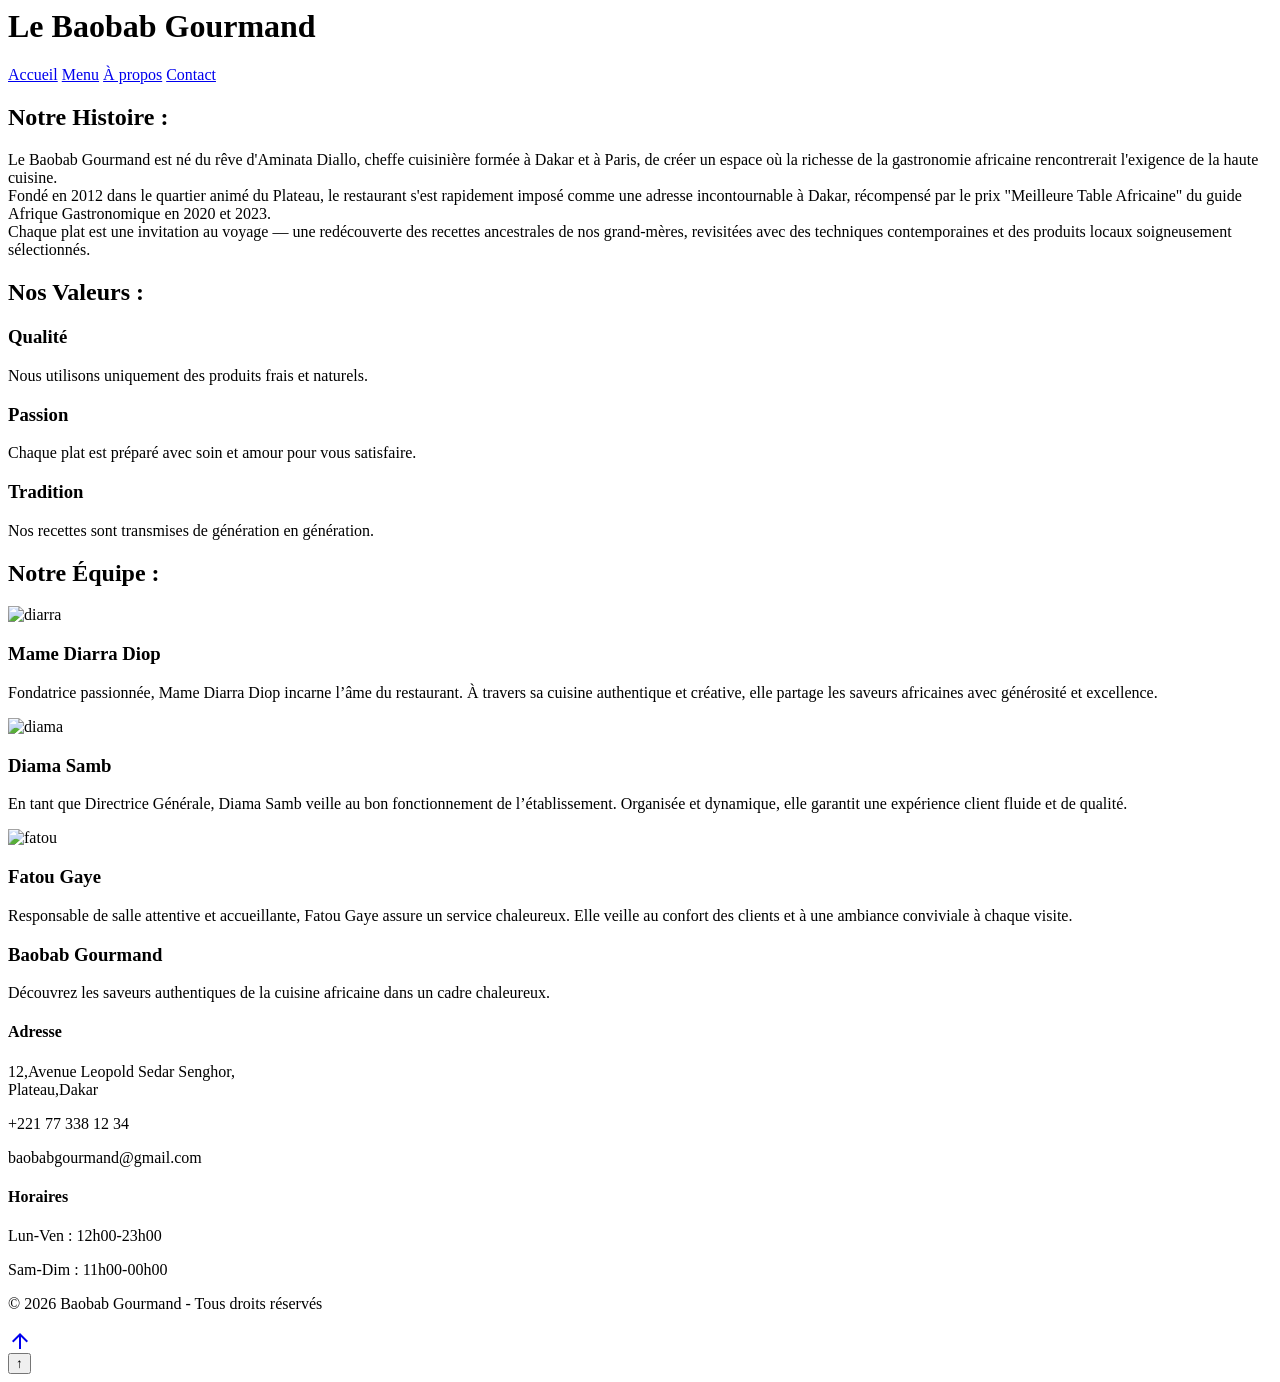
==== about.html @ 1873aad6 "Create about.html" ====
<link rel="stylesheet" href="style.css"><!DOCTYPE html>
<html lang="fr">
<head>
    <meta charset="UTF-8">
    <title>Le Baobab Gourmand</title>
    <link rel="stylesheet" href="https://fonts.googleapis.com/css2?family=Material+Symbols+Outlined:opsz,wght,FILL,GRAD@20..48,100..700,0..1,-50..200&icon_names=arrow_upward" />
</head>

<body>

<header>
    <h1>Le Baobab Gourmand</h1>
    <nav>
        <a class="specs" href="index.html">Accueil</a>
        <a class="specs" href="menu.html">Menu</a>
        <a class="specs active" href="about.html">À propos</a>
        <a class="specs" href="contact.html">Contact</a>

    </nav>
    
</header>


 
  <!-- NOTRE HISTOIRE -->
  <div class="section">
    <h2>Notre Histoire :</h2>
    <div class="trait-design"></div>
    <p>
      Le Baobab Gourmand est né du rêve d'Aminata Diallo, cheffe cuisinière formée à Dakar et à Paris, de créer un espace où la richesse de la gastronomie africaine rencontrerait l'exigence de la haute cuisine. <br>

Fondé en 2012 dans le quartier animé du Plateau, le restaurant s'est rapidement imposé comme une adresse incontournable à Dakar, récompensé par le prix "Meilleure Table Africaine" du guide Afrique Gastronomique en 2020 et 2023. <br>

Chaque plat est une invitation au voyage — une redécouverte des recettes ancestrales de nos grand-mères, revisitées avec des techniques contemporaines et des produits locaux soigneusement sélectionnés.
      </p>
  </div>
<!-- NOS VALEURS -->
  <div class="section gris">
    <h2>Nos Valeurs :</h2>
    <div class="trait-design"></div>
    <div class="cartes">
      <div class="carte">
        <h3>Qualité</h3>
        <p>Nous utilisons uniquement des produits frais et naturels.</p>
      </div>
      <div class="carte">
        <h3> Passion</h3>
        <p>Chaque plat est préparé avec soin et amour pour vous satisfaire.</p>
      </div>
      <div class="carte">
        <h3> Tradition</h3>
        <p>Nos recettes sont transmises de génération en génération.</p>
      </div>
    </div>
  </div>

  <!-- NOTRE ÉQUIPE -->
  <div class="section">
    <h2>Notre Équipe :</h2>
    <div class="trait-design"></div>
    <div class="cartes">
      <div class="carte">
        <img src="image/mm diarra.jpeg" alt="diarra" class="photo">
        <h3>Mame Diarra Diop</h3>
        <p>Fondatrice passionnée, Mame Diarra Diop incarne l’âme du restaurant. À travers sa cuisine authentique et créative, elle partage les saveurs africaines avec générosité et excellence.</p>
      </div>
      <div class="carte">
        <img src="image/diama.jpeg" alt="diama" class="photo">
        <h3>Diama Samb</h3>
        <p>En tant que Directrice Générale, Diama Samb veille au bon fonctionnement de l’établissement. Organisée et dynamique, elle garantit une expérience client fluide et de qualité.</p>
      </div>
      <div class="carte">
        <img src="image/fatou.jpeg" alt="fatou" class="photo">
        <h3>Fatou Gaye</h3>
        <p>Responsable de salle attentive et accueillante, Fatou Gaye assure un service chaleureux. Elle veille au confort des clients et à une ambiance conviviale à chaque visite.</p>
      </div>
    </div>
  </div>

  <footer>
    <footer class="footer">
  <div class="footer-container">

    <div class="footer-section">
      <h3> Baobab Gourmand</h3>
      <p>Découvrez les saveurs authentiques de la cuisine africaine dans un cadre chaleureux.</p>
    </div>

    <div class="footer-section">
      <h4>Adresse</h4>
      <p>12,Avenue Leopold Sedar Senghor,<br>Plateau,Dakar</p>
      <p>+221 77 338 12 34</p>
      <p>baobabgourmand@gmail.com</p>
    </div>

    <div class="footer-section">
      <h4>Horaires</h4>
      <p>Lun-Ven : 12h00-23h00</p>
        <p>Sam-Dim : 11h00-00h00</p>

    </div>

  </div>

  <div class="footer-bottom">
    <p>© 2026 Baobab Gourmand - Tous droits réservés</p>
  </div>
   <a href="Banniere.html"><span class="material-symbols-outlined">
arrow_upward
</span></a>
</footer>
</footer>
<button class="btn-scroll-top" id="btnRetour" onclick="window.scrollTo({top:0, behavior:'smooth'})">
  ↑
</button>
<script src="script.js"></script>
</body>
</html>
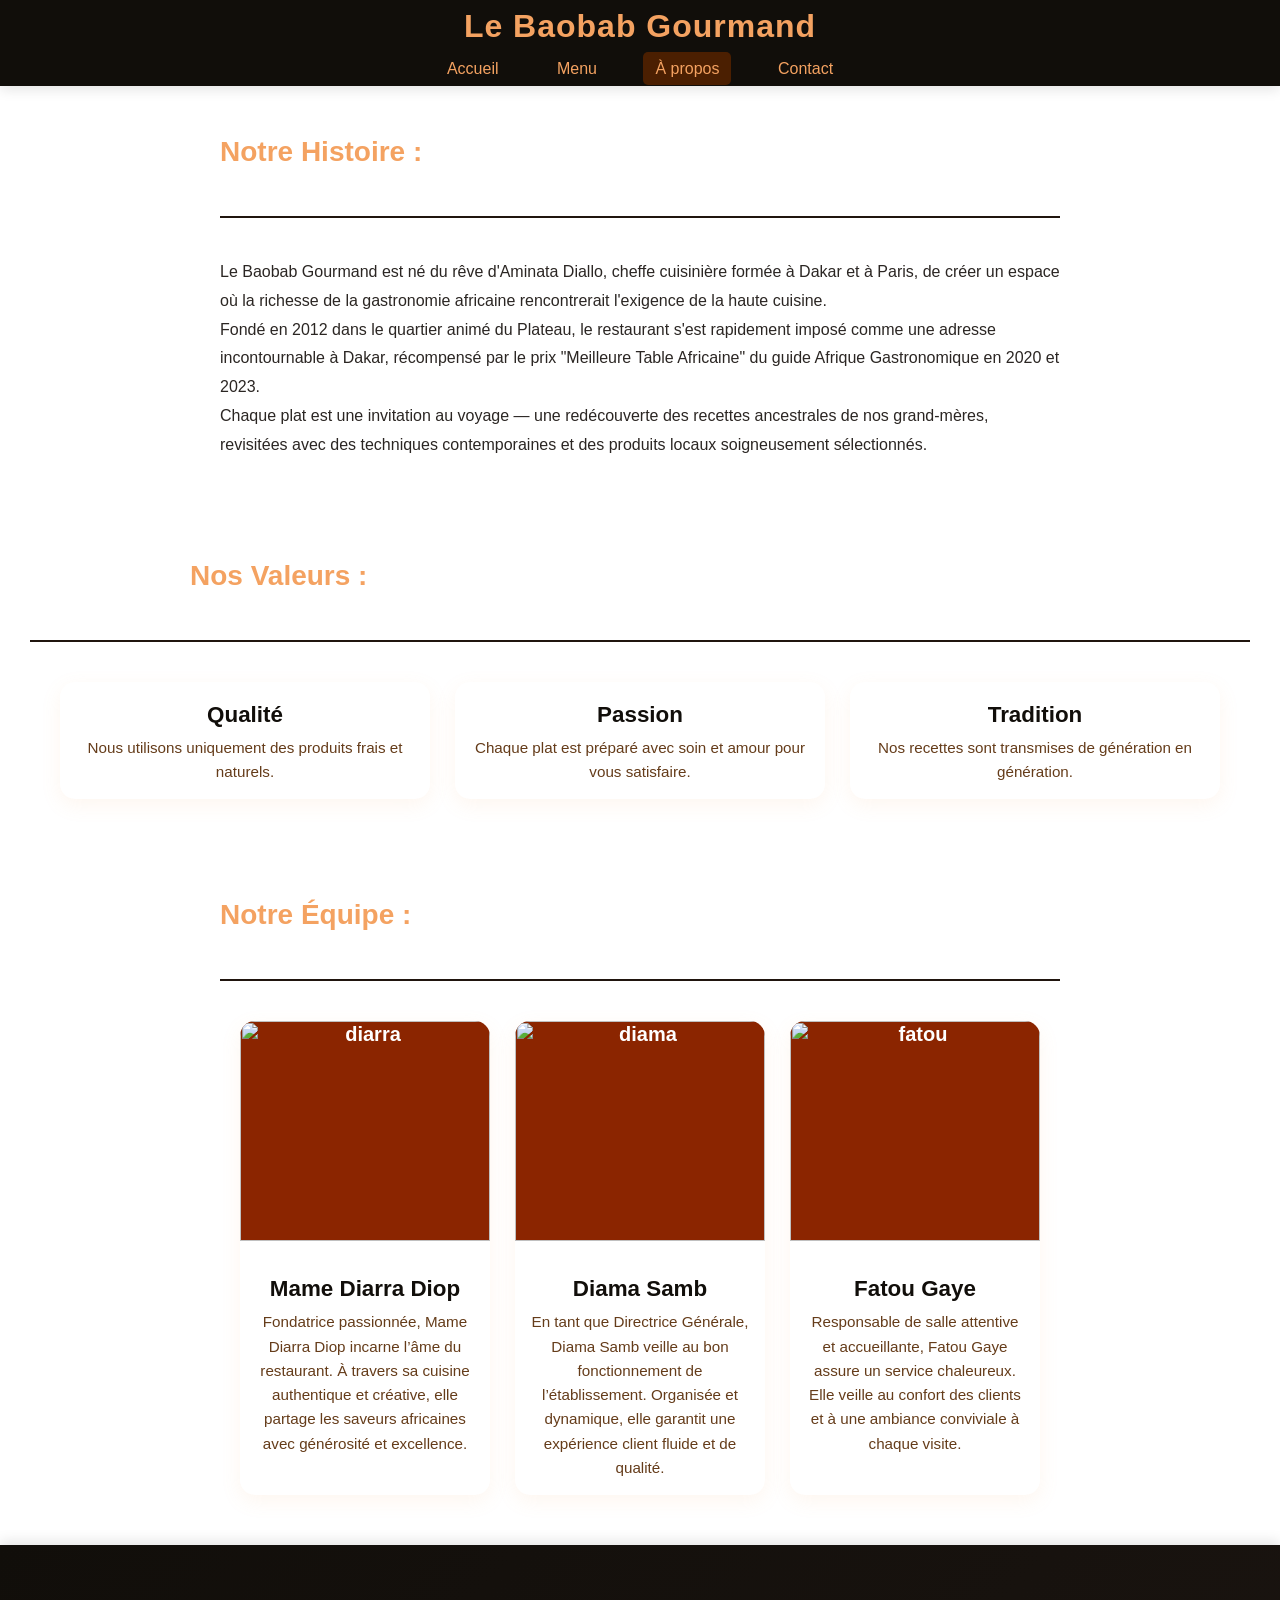
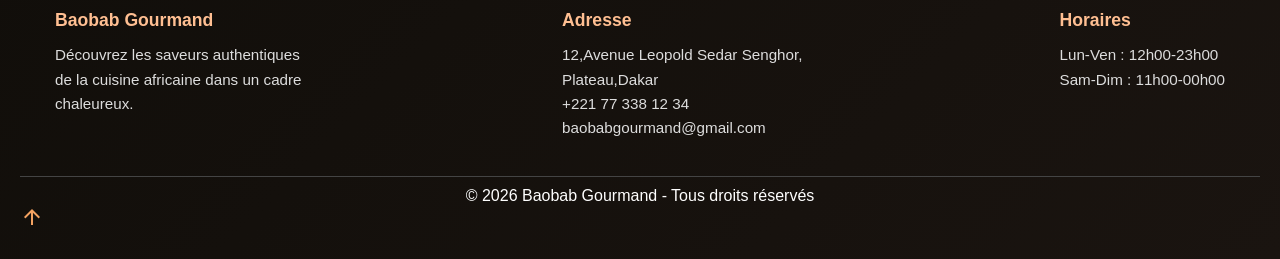
==== commit c3d35b05: "Add files via upload" ====
--- a/about.html
+++ b/about.html
@@ -1,118 +1,118 @@
-<link rel="stylesheet" href="style.css"><!DOCTYPE html>
-<html lang="fr">
-<head>
-    <meta charset="UTF-8">
-    <title>Le Baobab Gourmand</title>
-    <link rel="stylesheet" href="https://fonts.googleapis.com/css2?family=Material+Symbols+Outlined:opsz,wght,FILL,GRAD@20..48,100..700,0..1,-50..200&icon_names=arrow_upward" />
-</head>
-
-<body>
-
-<header>
-    <h1>Le Baobab Gourmand</h1>
-    <nav>
-        <a class="specs" href="index.html">Accueil</a>
-        <a class="specs" href="menu.html">Menu</a>
-        <a class="specs active" href="about.html">À propos</a>
-        <a class="specs" href="contact.html">Contact</a>
-
-    </nav>
-    
-</header>
-
-
- 
-  <!-- NOTRE HISTOIRE -->
-  <div class="section">
-    <h2>Notre Histoire :</h2>
-    <div class="trait-design"></div>
-    <p>
-      Le Baobab Gourmand est né du rêve d'Aminata Diallo, cheffe cuisinière formée à Dakar et à Paris, de créer un espace où la richesse de la gastronomie africaine rencontrerait l'exigence de la haute cuisine. <br>
-
-Fondé en 2012 dans le quartier animé du Plateau, le restaurant s'est rapidement imposé comme une adresse incontournable à Dakar, récompensé par le prix "Meilleure Table Africaine" du guide Afrique Gastronomique en 2020 et 2023. <br>
-
-Chaque plat est une invitation au voyage — une redécouverte des recettes ancestrales de nos grand-mères, revisitées avec des techniques contemporaines et des produits locaux soigneusement sélectionnés.
-      </p>
-  </div>
-<!-- NOS VALEURS -->
-  <div class="section gris">
-    <h2>Nos Valeurs :</h2>
-    <div class="trait-design"></div>
-    <div class="cartes">
-      <div class="carte">
-        <h3>Qualité</h3>
-        <p>Nous utilisons uniquement des produits frais et naturels.</p>
-      </div>
-      <div class="carte">
-        <h3> Passion</h3>
-        <p>Chaque plat est préparé avec soin et amour pour vous satisfaire.</p>
-      </div>
-      <div class="carte">
-        <h3> Tradition</h3>
-        <p>Nos recettes sont transmises de génération en génération.</p>
-      </div>
-    </div>
-  </div>
-
-  <!-- NOTRE ÉQUIPE -->
-  <div class="section">
-    <h2>Notre Équipe :</h2>
-    <div class="trait-design"></div>
-    <div class="cartes">
-      <div class="carte">
-        <img src="image/mm diarra.jpeg" alt="diarra" class="photo">
-        <h3>Mame Diarra Diop</h3>
-        <p>Fondatrice passionnée, Mame Diarra Diop incarne l’âme du restaurant. À travers sa cuisine authentique et créative, elle partage les saveurs africaines avec générosité et excellence.</p>
-      </div>
-      <div class="carte">
-        <img src="image/diama.jpeg" alt="diama" class="photo">
-        <h3>Diama Samb</h3>
-        <p>En tant que Directrice Générale, Diama Samb veille au bon fonctionnement de l’établissement. Organisée et dynamique, elle garantit une expérience client fluide et de qualité.</p>
-      </div>
-      <div class="carte">
-        <img src="image/fatou.jpeg" alt="fatou" class="photo">
-        <h3>Fatou Gaye</h3>
-        <p>Responsable de salle attentive et accueillante, Fatou Gaye assure un service chaleureux. Elle veille au confort des clients et à une ambiance conviviale à chaque visite.</p>
-      </div>
-    </div>
-  </div>
-
-  <footer>
-    <footer class="footer">
-  <div class="footer-container">
-
-    <div class="footer-section">
-      <h3> Baobab Gourmand</h3>
-      <p>Découvrez les saveurs authentiques de la cuisine africaine dans un cadre chaleureux.</p>
-    </div>
-
-    <div class="footer-section">
-      <h4>Adresse</h4>
-      <p>12,Avenue Leopold Sedar Senghor,<br>Plateau,Dakar</p>
-      <p>+221 77 338 12 34</p>
-      <p>baobabgourmand@gmail.com</p>
-    </div>
-
-    <div class="footer-section">
-      <h4>Horaires</h4>
-      <p>Lun-Ven : 12h00-23h00</p>
-        <p>Sam-Dim : 11h00-00h00</p>
-
-    </div>
-
-  </div>
-
-  <div class="footer-bottom">
-    <p>© 2026 Baobab Gourmand - Tous droits réservés</p>
-  </div>
-   <a href="Banniere.html"><span class="material-symbols-outlined">
-arrow_upward
-</span></a>
-</footer>
-</footer>
-<button class="btn-scroll-top" id="btnRetour" onclick="window.scrollTo({top:0, behavior:'smooth'})">
-  ↑
-</button>
-<script src="script.js"></script>
-</body>
-</html>
+<link rel="stylesheet" href="style.css"><!DOCTYPE html>
+<html lang="fr">
+<head>
+    <meta charset="UTF-8">
+    <title>Le Baobab Gourmand</title>
+    <link rel="stylesheet" href="https://fonts.googleapis.com/css2?family=Material+Symbols+Outlined:opsz,wght,FILL,GRAD@20..48,100..700,0..1,-50..200&icon_names=arrow_upward" />
+</head>
+
+<body>
+
+<header>
+    <h1>Le Baobab Gourmand</h1>
+    <nav>
+        <a class="specs" href="index.html">Accueil</a>
+        <a class="specs" href="menu.html">Menu</a>
+        <a class="specs active" href="about.html">À propos</a>
+        <a class="specs" href="contact.html">Contact</a>
+
+    </nav>
+    
+</header>
+
+
+ 
+  <!-- NOTRE HISTOIRE -->
+  <div class="section">
+    <h2>Notre Histoire :</h2>
+    <div class="trait-design"></div>
+    <p>
+      Le Baobab Gourmand est né du rêve d'Aminata Diallo, cheffe cuisinière formée à Dakar et à Paris, de créer un espace où la richesse de la gastronomie africaine rencontrerait l'exigence de la haute cuisine. <br>
+
+Fondé en 2012 dans le quartier animé du Plateau, le restaurant s'est rapidement imposé comme une adresse incontournable à Dakar, récompensé par le prix "Meilleure Table Africaine" du guide Afrique Gastronomique en 2020 et 2023. <br>
+
+Chaque plat est une invitation au voyage — une redécouverte des recettes ancestrales de nos grand-mères, revisitées avec des techniques contemporaines et des produits locaux soigneusement sélectionnés.
+      </p>
+  </div>
+<!-- NOS VALEURS -->
+  <div class="section gris">
+    <h2>Nos Valeurs :</h2>
+    <div class="trait-design"></div>
+    <div class="cartes">
+      <div class="carte">
+        <h3>Qualité</h3>
+        <p>Nous utilisons uniquement des produits frais et naturels.</p>
+      </div>
+      <div class="carte">
+        <h3> Passion</h3>
+        <p>Chaque plat est préparé avec soin et amour pour vous satisfaire.</p>
+      </div>
+      <div class="carte">
+        <h3> Tradition</h3>
+        <p>Nos recettes sont transmises de génération en génération.</p>
+      </div>
+    </div>
+  </div>
+
+  <!-- NOTRE ÉQUIPE -->
+  <div class="section">
+    <h2>Notre Équipe :</h2>
+    <div class="trait-design"></div>
+    <div class="cartes">
+      <div class="carte">
+        <img src="image/mm diarra.jpeg" alt="diarra" class="photo">
+        <h3>Mame Diarra Diop</h3>
+        <p>Fondatrice passionnée, Mame Diarra Diop incarne l’âme du restaurant. À travers sa cuisine authentique et créative, elle partage les saveurs africaines avec générosité et excellence.</p>
+      </div>
+      <div class="carte">
+        <img src="image/diama.jpeg" alt="diama" class="photo">
+        <h3>Diama Samb</h3>
+        <p>En tant que Directrice Générale, Diama Samb veille au bon fonctionnement de l’établissement. Organisée et dynamique, elle garantit une expérience client fluide et de qualité.</p>
+      </div>
+      <div class="carte">
+        <img src="image/fatou.jpeg" alt="fatou" class="photo">
+        <h3>Fatou Gaye</h3>
+        <p>Responsable de salle attentive et accueillante, Fatou Gaye assure un service chaleureux. Elle veille au confort des clients et à une ambiance conviviale à chaque visite.</p>
+      </div>
+    </div>
+  </div>
+
+  <footer>
+    <footer class="footer">
+  <div class="footer-container">
+
+    <div class="footer-section">
+      <h3> Baobab Gourmand</h3>
+      <p>Découvrez les saveurs authentiques de la cuisine africaine dans un cadre chaleureux.</p>
+    </div>
+
+    <div class="footer-section">
+      <h4>Adresse</h4>
+      <p>12,Avenue Leopold Sedar Senghor,<br>Plateau,Dakar</p>
+      <p>+221 77 338 12 34</p>
+      <p>baobabgourmand@gmail.com</p>
+    </div>
+
+    <div class="footer-section">
+      <h4>Horaires</h4>
+      <p>Lun-Ven : 12h00-23h00</p>
+        <p>Sam-Dim : 11h00-00h00</p>
+
+    </div>
+
+  </div>
+
+  <div class="footer-bottom">
+    <p>© 2026 Baobab Gourmand - Tous droits réservés</p>
+  </div>
+   <a href="Banniere.html"><span class="material-symbols-outlined">
+arrow_upward
+</span></a>
+</footer>
+</footer>
+<button class="btn-scroll-top" id="btnRetour" onclick="window.scrollTo({top:0, behavior:'smooth'})">
+  ↑
+</button>
+<script src="script.js"></script>
+</body>
+</html>
--- a/style.css
+++ b/style.css
@@ -0,0 +1,1480 @@
+
+body {
+    font-family: 'Segoe UI', sans-serif;
+    margin: 0;
+    padding: 0;
+    color: #110e0a;
+    background-color:#ffffff
+}
+
+header {
+    background-color: #110e0a;
+    color: #f4a261;
+    padding: 8px 20px;
+    text-align: center;
+    box-shadow: 0 4px 12px rgba(0, 0, 0, 0.1);
+    position: sticky;
+    top: 0;
+    z-index: 1000;
+}
+
+header h1 {
+    margin: 0;
+    font-size: 2rem;
+    letter-spacing: 1px;
+}
+
+nav {
+    margin-top: 15px;
+}
+
+nav a {
+    color: #f4a261;
+    margin: 0 15px;
+    text-decoration: none;
+    font-weight: 500;
+    transition: all 0.3s ease;
+}
+
+@media (max-width: 768px) {
+    .plats {
+        flex-direction: column;
+    }
+}
+
+.about img {
+    width: 60%;
+    margin: 20px 0;
+    border-radius: 10px;
+}
+
+.team {
+    display: flex;
+    justify-content: center;
+    gap: 20px;
+}
+
+.team img {
+    width: 150px;
+    border-radius: 10px;
+}
+
+
+
+form {
+    display: flex;
+    flex-direction: column;
+    width: 300px;
+    margin: auto;
+}
+
+input, textarea {
+    margin: 10px 0;
+    padding: 10px;
+}
+
+.formulaire label::after{
+    content:" *";
+    color: rgb(255, 255, 255);
+}
+
+
+.menu {
+
+    display: flex;
+
+    overflow-x: auto;
+  overflow-y: hidden;
+scroll-behavior: smooth;
+    gap: 15px;
+
+}
+
+.plat {
+flex-shrink: 0;
+    min-width: 200px;
+
+    background: white;
+
+    border-radius: 15px;
+
+    padding:0;
+
+    box-shadow: 0 4px 10px rgba(0,0,0,0.1);
+
+    transition: 0.3s;
+
+}
+
+.plat:hover {
+
+    transform: scale(1.05);
+
+}
+
+.plat img {
+
+    width: 90%;
+
+    height: 120px;
+
+    object-fit: cover;
+
+    border-radius: 10px;
+
+}
+
+span {
+
+    display: block;
+
+    color:#110e0a;
+
+    font-weight: bold;
+
+}
+.digg{
+    text-align: center;
+}
+button {
+    background: #110e0a;
+    color: #fff;
+    border: none;
+    padding: 10px;
+    border-radius: 5px;
+    cursor: pointer;
+    transition: 0.2s;
+}
+
+button:hover {
+    background: #f4a261;
+    transform: scale(1.05);
+}
+
+button:active {
+    transform: scale(0.95);
+    background: #f4a261;
+
+}
+#entrees h2{
+text-align: center;
+}
+#plats h2{
+    text-align: center;
+}
+#desserts h2{
+    text-align: center;
+}
+#boissons h2{
+    text-align: center;
+}
+.vadette{
+    text-align: center;
+}
+.description{
+    flex: 1;
+}
+
+.section {
+  background-color:#fff;
+  padding: 50px 30px;
+  max-width: 900px;
+  margin: 0 auto;
+  
+}
+.section h2 {
+  font-size: 28px;
+  color: #f4a261;
+  margin-bottom: 20px;
+  border-bottom: 2px #f4a261;
+  padding-bottom: 8px;
+}
+.section p { font-size: 16px; line-height: 1.8; color:#2b2623;
+ }
+
+
+.gris { background-color:#fff; max-width: 100%; padding: 50px 30px; }
+.gris h2 { max-width: 900px; margin: 0 auto 20px auto; }
+
+/* ---- PLATS VEDETTES ---- */
+.plats-vedettes {
+  padding: 0 40px 60px;
+  background: linear-gradient(135deg, #ffffff 0%, #e7e3dc 100%);
+}
+
+.signature-section {
+  padding: 60px 20px 40px;
+  background: #fff;
+}
+
+.signature-container {
+  max-width: 1200px;
+  margin: 0 auto;
+}
+
+.signature-header {
+  text-align: center;
+  margin-bottom: 40px;
+}
+
+.signature-header h2 {
+  font-size: 2.8rem;
+  color: #110e0a;
+  font-weight: 900;
+  margin-bottom: 16px;
+}
+
+.signature-divider {
+  width: 120px;
+  height: 4px;
+  margin: 0 auto;
+  background: linear-gradient(135deg, #f4a261, #ffbf92);
+  border-radius: 2px;
+}
+
+.signature-slider-wrapper {
+  overflow: hidden;
+  border-radius: 28px;
+}
+
+.signature-slider {
+  display: flex;
+  gap: 25px;
+  transition: transform 0.7s ease;
+}
+
+.signature-slide {
+  min-width: 100%;
+  position: relative;
+  overflow: hidden;
+  border-radius: 24px;
+  box-shadow: 0 20px 50px rgba(17, 14, 10, 0.12);
+}
+
+.signature-slide img {
+  width: 100%;
+  display: block;
+  aspect-ratio: 16 / 8;
+  object-fit: cover;
+}
+
+.signature-info {
+  position: absolute;
+  bottom: 10px;
+  left: 10px;
+  right: 10px;
+  padding: 12px 16px;
+  background: rgba(17, 14, 10, 0.35);
+  color: #fff;
+  border-radius: 12px;
+  backdrop-filter: blur(4px);
+  display: block;
+  min-height: auto;
+}
+
+.signature-label {
+  display: block;
+  margin: 0 0 6px;
+  font-size: 1rem;
+  color: #ffbf92;
+  letter-spacing: 0.8px;
+  text-transform: uppercase;
+  font-weight: 700;
+}
+
+.signature-info p {
+  display: block;
+  font-size: 0.95rem;
+  line-height: 1.45;
+  margin: 0;
+  color: #f7efe4;
+  max-width: 100%;
+}
+
+.signature-info .prix {
+  display: none;
+}
+
+@media (max-width: 900px) {
+  .signature-slide {
+    min-width: 100%;
+  }
+}
+
+.plats-vedettes h2 {
+  text-align: center;
+  font-size: 2.5rem;
+  color: #110e0a;
+  font-weight: 800;
+  margin-bottom: 60px;
+  letter-spacing: -1px;
+}
+
+.cartes {
+  display: grid;
+  grid-template-columns: repeat(3, 1fr);
+  gap: 25px;
+  max-width: 1200px;
+  margin: 0 auto;
+  padding: 0 20px;
+}
+
+.carte {
+  background: white;
+  border: none;
+  border-radius: 15px;
+  padding: 0;
+  overflow: hidden;
+  text-align: center;
+  box-shadow: 0 6px 20px rgba(244, 162, 97, 0.1);
+  transition: all 0.3s ease;
+  display: flex;
+  flex-direction: column;
+}
+
+.carte:hover {
+  transform: translateY(-8px);
+  box-shadow: 0 15px 40px rgba(244, 162, 97, 0.2);
+}
+
+.carte img {
+  width: 100%;
+  height: 220px;
+  object-fit: cover;
+  border-radius: 12px 12px 0 0;
+  transition: transform 0.3s ease;
+}
+
+.carte:hover img {
+  transform: scale(1.05);
+}
+
+.carte h3 {
+  font-size: 1.4rem;
+  color: #110e0a;
+  margin: 20px 0 8px 0;
+  font-weight: 700;
+  padding: 0 15px;
+}
+
+.carte p {
+  font-size: 0.95rem;
+  color: #653c1a;
+  line-height: 1.6;
+  margin-bottom: 15px;
+  padding: 0 15px;
+  flex-grow: 1;
+}
+
+.carte .prix {
+  display: block;
+  background: linear-gradient(135deg, #f4a261, #ffbf92);
+  color: white;
+  font-size: 1.3rem;
+  font-weight: 700;
+  padding: 15px;
+  margin: 0;
+  border-radius: 0 0 12px 12px;
+}
+
+.photo {
+  width: 70px;
+  height: 70px;
+  background-color: #8B2500;
+  color: white;
+  border-radius: 50%;
+  display: flex;
+  align-items: center;
+  justify-content: center;
+  font-size: 20px;
+  font-weight: bold;
+  margin: 0 auto 15px auto;
+}
+
+@media (max-width: 600px) {
+  .haut h1 { font-size: 28px; }
+  .cartes  { grid-template-columns: 1fr; }
+  
+  .carte img {
+    height: 180px;
+  }
+  
+  .carte h3 {
+    font-size: 1.2rem;
+  }
+}
+.footer {
+  background: linear-gradient(135deg, #110e0a 0%, #1a1410 100%);
+  color: #fff;
+  padding: 50px 20px 30px 20px;
+  box-shadow: 0 -4px 12px rgba(0, 0, 0, 0.1);
+}
+
+.footer-container {
+  display: flex;
+  justify-content: space-between;
+  flex-wrap: wrap;
+  max-width: 1200px;
+  margin: 0 auto;
+}
+
+.footer-section {
+  margin: 15px;
+  max-width: 250px;
+}
+
+.footer-section h3,
+.footer-section h4 {
+  color: #ffbf92;
+  font-size: 1.1rem;
+  margin-bottom: 12px;
+}
+
+.footer-section p {
+  color: #ddd;
+  font-size: 0.95rem;
+  line-height: 1.6;
+}
+
+.footer-bottom {
+  text-align: center;
+  margin-top: 20px;
+  border-top: 1px solid #444;
+  padding-top: 10px;
+}
+.form-card {
+  width: 100%;
+  max-width: 400px;
+  border-radius: 12px;
+
+}
+
+.form-icon {
+  width: 40px;
+  height: 40px;
+  background-color: #E1F5EE;
+  border-radius: 50%;
+  display: flex;
+  align-items: center;
+  justify-content: center;
+  font-size: 20px;
+}
+
+.form-title {
+  font-size: 16px;
+  font-weight: 500;
+  color: #111;
+}
+
+.form-control:focus {
+  border-color: #110e0a;
+  box-shadow: 0 0 0 0.2rem rgba(29, 158, 117, 0.2);
+}
+/* Réduire la carte Google Maps */
+.loca {
+  width: 400px;   /* largeur */
+  height: 250px;  /* hauteur */
+  border-radius: 30px;   /* enlève le cadre */
+  
+}
+td h5{
+  text-align: center;
+}
+.photo {
+  width: 100px;
+  height: 100px;
+  border-radius: 50%;   /* rend l'image ronde */
+  object-fit: cover;    /* la photo remplit le cercle sans se déformer */
+}
+.trait-design {
+  display: flex;
+  align-items: center;
+  margin: 40px 0;
+}
+
+.trait-design::before,
+.trait-design::after {
+  content: "";
+  flex: 1;
+  height: 2px;
+  background: #20150e;
+}
+
+.trait-design span {
+  margin: 0 15px;
+  color: #c5b7ad;
+}
+.submit{
+  background-color: #110e0a;
+}
+
+.specs{
+    color: #f4a261;
+    text-decoration: none;
+    padding: 8px 12px;
+}
+.specs:hover{
+    background-color: #ffbf92;
+    border-radius: 5px;
+}
+.specs.active{
+    background-color: #4b1f01;
+    border-radius: 5px;
+    color: #f4a261;
+}
+
+
+.bg-baobab {
+  background-color: #110e0a !important;
+  position: relative;
+  overflow: hidden;
+  padding: 80px 40px !important;
+}
+
+.bg-baobab .container {
+  max-width: 1200px;
+}
+
+.bg-baobab .row {
+  display: flex;
+  flex-wrap: nowrap;
+  gap: 0;
+  justify-content: space-between;
+  width: 100%;
+}
+
+.bg-baobab .col-6,
+.bg-baobab .col-md-3 {
+  flex: 1;
+  display: flex;
+  justify-content: center;
+  align-items: center;
+  padding: 0;
+}
+
+.bg-baobab::before {
+  content: '🌳';
+  position: absolute;
+  right: -40px;
+  top: 50%;
+  transform: translateY(-50%);
+  font-size: 18rem;
+  opacity: 0.04;
+}
+
+.chiffre-item { 
+  text-align: center; 
+  padding: 40px 30px;
+  flex: 1;
+  display: flex;
+  flex-direction: column;
+  justify-content: center;
+  align-items: center;
+}
+
+.chiffre-item .nombre {
+  font-family: var(--font-titre);
+  font-size: 4rem;
+  font-weight: 900;
+  color: #f4a261;
+  line-height: 1;
+  margin-bottom: 15px;
+}
+
+.chiffre-item .label {
+  color: #c5b7ad;
+  font-size: 1.1rem;
+  letter-spacing: 2px;
+  text-transform: uppercase;
+  margin-top: 8px;
+  opacity: 1;
+  font-weight: 600;
+}
+
+@media (max-width: 1024px) {
+  .bg-baobab {
+    padding: 60px 30px !important;
+  }
+  
+  .chiffre-item {
+    padding: 30px 20px;
+  }
+  
+  .chiffre-item .nombre {
+    font-size: 3.5rem;
+  }
+  
+  .chiffre-item .label {
+    font-size: 1rem;
+  }
+}
+
+@media (max-width: 768px) {
+  .bg-baobab {
+    padding: 50px 20px !important;
+  }
+  
+  .bg-baobab .row {
+    flex-wrap: wrap;
+    gap: 20px;
+  }
+  
+  .bg-baobab .col-6,
+  .bg-baobab .col-md-3 {
+    flex: 0 1 48%;
+  }
+  
+  .chiffre-item {
+    padding: 25px 15px;
+  }
+  
+  .chiffre-item .nombre {
+    font-size: 2.5rem;
+  }
+  
+  .chiffre-item .label {
+    font-size: 0.9rem;
+  }
+}
+
+@media (max-width: 480px) {
+  .bg-baobab .col-6,
+  .bg-baobab .col-md-3 {
+    flex: 0 1 100%;
+  }
+  
+  .chiffre-item .nombre {
+    font-size: 2rem;
+  }
+}
+
+/* ---- TEMOIGNAGES ---- */
+.temoignage-section {
+  background: linear-gradient(135deg, #faf8f5 0%, #ffffff 100%);
+  padding: 60px 40px;
+}
+
+.temoignage-section .text-center {
+  margin-bottom: 40px;
+}
+
+.section-sous-titre {
+  font-size: 0.9rem;
+  color: #f4a261;
+  text-transform: uppercase;
+  letter-spacing: 2px;
+  margin-bottom: 12px;
+  font-weight: 600;
+}
+
+.section-titre {
+  font-size: 2rem;
+  color: #110e0a;
+  font-weight: 800;
+  margin-bottom: 20px;
+  letter-spacing: -0.5px;
+}
+
+.separateur {
+  width: 60px;
+  height: 3px;
+  background: linear-gradient(90deg, transparent, #f4a261, transparent);
+  margin: 0 auto;
+}
+
+.temoignage-container {
+  display: grid;
+  grid-template-columns: repeat(3, 1fr);
+  gap: 20px;
+  max-width: 1200px;
+  margin: 0 auto;
+}
+
+.temoignage-card {
+  background: white;
+  border-radius: 12px;
+  padding: 12px;
+  box-shadow: 0 8px 20px rgba(0, 0, 0, 0.08);
+  border-left: 4px solid #f4a261;
+  height: 100%;
+  transition: all 0.3s ease;
+  position: relative;
+  overflow: hidden;
+  display: flex;
+  flex-direction: column;
+}
+
+.temoignage-card::before {
+  content: '';
+  position: absolute;
+  top: 0;
+  left: 0;
+  right: 0;
+  height: 3px;
+  background: linear-gradient(90deg, #f4a261, #ffbf92);
+  transform: scaleX(0);
+  transform-origin: left;
+  transition: transform 0.3s ease;
+}
+
+.temoignage-card:hover {
+  transform: translateY(-3px);
+  box-shadow: 0 12px 30px rgba(0, 0, 0, 0.12);
+}
+
+.temoignage-card:hover::before {
+  transform: scaleX(1);
+}
+
+.temoignage-card .quote-icon {
+  font-size: 1.5rem;
+  color: #f4a261;
+  opacity: 0.15;
+  line-height: 1;
+  margin-bottom: 6px;
+  font-weight: bold;
+}
+
+.temoignage-card .texte {
+  font-style: italic;
+  color: #333;
+  margin-bottom: 10px;
+  font-size: 0.85rem;
+  line-height: 1.4;
+  font-weight: 500;
+  flex-grow: 1;
+}
+
+.temoignage-card .author-info {
+  display: flex;
+  align-items: center;
+  gap: 6px;
+  margin-top: auto;
+  padding-top: 8px;
+  border-top: 1px solid #f0f0f0;
+}
+
+.temoignage-card .author-info img {
+  width: 32px;
+  height: 32px;
+  border-radius: 50%;
+  object-fit: cover;
+  box-shadow: 0 2px 8px rgba(244, 162, 97, 0.2);
+  flex-shrink: 0;
+}
+
+.temoignage-card .auteur {
+  font-weight: 700;
+  color: #110e0a;
+  font-size: 0.8rem;
+  margin-bottom: 1px;
+}
+
+.temoignage-card .etoiles {
+  color: #f4a261;
+  font-size: 0.75rem;
+  letter-spacing: 0.5px;
+}
+
+.temoignage-card .etoiles i {
+  margin-right: 1px;
+}
+
+@media (max-width: 1200px) {
+  .temoignage-container {
+    grid-template-columns: repeat(3, 1fr);
+  }
+}
+
+@media (max-width: 1024px) {
+  .temoignage-section {
+    padding: 50px 30px;
+  }
+  
+  .section-titre {
+    font-size: 1.8rem;
+  }
+  
+  .temoignage-container {
+    grid-template-columns: repeat(3, 1fr);
+    gap: 15px;
+  }
+  
+  .temoignage-card {
+    padding: 20px;
+  }
+}
+
+@media (max-width: 768px) {
+  .temoignage-section {
+    padding: 40px 20px;
+  }
+  
+  .section-titre {
+    font-size: 1.5rem;
+  }
+  
+  .temoignage-container {
+    grid-template-columns: repeat(2, 1fr);
+    gap: 15px;
+  }
+  
+  .temoignage-card {
+    padding: 18px;
+  }
+  
+  .temoignage-card .quote-icon {
+    font-size: 2rem;
+  }
+}
+
+@media (max-width: 480px) {
+  .temoignage-section {
+    padding: 30px 15px;
+  }
+  
+  .section-titre {
+    font-size: 1.4rem;
+  }
+  
+  .temoignage-container {
+    grid-template-columns: 1fr;
+    gap: 15px;
+  }
+  
+  .temoignage-card {
+    padding: 16px;
+  }
+  
+  .temoignage-card .texte {
+    font-size: 0.9rem;
+  }
+}
+
+/* ---- HERO SECTION ---- */
+.hero {
+  background-color: #f8f6f3;
+  padding: 60px 20px 0;
+  margin-bottom: 0;
+}
+
+.hero .container {
+  max-width: 1200px;
+}
+
+.hero .row {
+  display: flex;
+  align-items: center;
+  gap: 40px;
+}
+
+.hero .col-lg-6 {
+  flex: 1;
+  min-width: 0;
+}
+
+.hero .texte {
+  padding-right: 30px;
+  text-align: center;
+  display: inline-block;
+}
+
+.hero-text-cell {
+  text-align: center;
+}
+
+.hero .texte h3 {
+  font-size: 1.1rem;
+  color: #f4a261;
+  text-transform: uppercase;
+  letter-spacing: 2px;
+  margin-bottom: 10px;
+
+}
+
+.hero .texte h1 {
+  font-size: 2.8rem;
+  color: #110e0a;
+  font-weight: 700;
+  margin-bottom: 15px;
+  line-height: 1.2;
+}
+
+.hero .texte h2 {
+  font-size: 1.3rem;
+  color: #f4a261;
+  margin-bottom: 20px;
+  font-weight: 600;
+}
+
+.hero .texte p {
+  font-size: 1rem;
+  color: #653c1a;
+  line-height: 1.8;
+  margin-bottom: 30px;
+}
+
+.image-hero {
+  flex: 1;
+  text-align: center;
+  display: flex;
+  justify-content: center;
+  align-items: center;
+}
+
+.image-hero img {
+  max-width: 100%;
+  width: 380px;
+  height: 200px;
+  border-radius: 15px;
+  box-shadow: 0 10px 30px rgba(0, 0, 0, 0.15);
+  transition: transform 0.3s ease;
+}
+
+.image-hero img:hover {
+  transform: scale(1.05);
+}
+
+@media (max-width: 992px) {
+  .hero {
+    padding: 0px 20px;
+  
+  }
+  
+  .hero .row {
+    flex-wrap: wrap;
+    gap: 30px;
+  }
+  
+  .hero .col-lg-6 {
+    flex: 1 1 100%;
+  }
+  
+  .hero .texte {
+    padding-right: 0;
+  }
+  
+  .hero .texte h1 {
+    font-size: 2.2rem;
+  }
+  
+  .image-hero {
+    justify-content: center;
+  }
+  
+  .image-hero img {
+    width:540px;
+    height: 280px;
+  }
+}
+
+@media (max-width: 768px) {
+  .hero .texte h1 {
+    font-size: 1.8rem;
+  }
+  
+  .image-hero img {
+    width: 100%;
+    max-width: 280px;
+  }
+}
+
+.btn-retour {
+  position: fixed;
+  bottom: 20px;
+  right: 20px;
+  background-color: #110e0a;
+  color: #f4a261;
+  border: none;
+  border-radius: 50%;
+  width: 50px;
+  height: 50px;
+  display: flex;
+  align-items: center;
+  justify-content: center;
+  cursor: pointer;
+  transition: all 0.3s ease;
+  display: none;
+  z-index: 1000;
+}
+
+.btn-retour:hover {
+  background-color: #f4a261;
+  color: #110e0a;
+}
+.material-symbols-outlined{
+  color:#f4a261
+}
+
+
+
+
+.btn-scroll-top {
+  position: fixed;
+  bottom: 30px;
+  right: 30px;
+  background-color: #f4a261;
+  color: #956526;
+  border: none;
+  border-radius: 50%;
+  width: 50px;
+  height: 50px;
+  font-size: 1.5rem;
+  cursor: pointer;
+  opacity: 0;
+  visibility: hidden;
+  transition: all 0.3s ease;
+  z-index: 1000;
+  box-shadow: 0 4px 12px rgba(0,0,0,0.2);
+}
+
+.btn-scroll-top.visible {
+  opacity: 1;
+  visibility: visible;
+}
+
+.btn-scroll-top:hover {
+  background-color: #110e0a;
+  color: #f4a261;
+  transform: translateY(-3px);
+}
+label.obligatoire::after {
+  content: "*";
+  color: red;
+}
+.d-none {
+  display: none;
+}
+
+.highlight {
+  color: #f4a261;
+}
+
+.hero .texte h3 {
+  font-size: 1rem;
+  color: #f4a261;
+  text-transform: uppercase;
+  letter-spacing: 3px;
+  margin-bottom: 15px;
+  animation: fadeInDown 0.6s ease;
+}
+
+.hero .texte h1 {
+  font-size: 3.2rem;
+  font-weight: 800;
+  color: #110e0a;
+  margin-bottom: 20px;
+  line-height: 1.2;
+  animation: fadeInLeft 0.8s ease;
+}
+
+.hero .texte p {
+  font-size: 1.1rem;
+  color: #653c1a;
+  line-height: 1.9;
+  max-width: 480px;
+  margin-bottom: 30px;
+  animation: fadeInLeft 1s ease;
+}
+
+.hero-sep {
+  display: flex;
+  align-items: center;
+  justify-content: center;
+  margin: 20px 0;
+}
+
+.hero-sep-line {
+  height: 2px;
+  background-color: #f4a261;
+  flex: 1;
+}
+
+.hero-sep-diamond {
+  width: 10px;
+  height: 10px;
+  background-color: #f4a261;
+  transform: rotate(45deg);
+  margin: 0 15px;
+}
+
+.hero-sep-line.right {
+  flex: 1;
+}
+
+.btn-primary {
+  display: inline-block;
+  background-color: #f4a261;
+  color: #110e0a;
+  padding: 12px 24px;
+  text-decoration: none;
+  border-radius: 5px;
+  font-weight: 600;
+  transition: background-color 0.3s ease;
+  animation: fadeInUp 1.2s ease;
+}
+
+.btn-primary:hover {
+  background-color: #e6934a;
+}
+
+@keyframes fadeInDown {
+  from { opacity: 0; transform: translateY(-20px); }
+  to   { opacity: 1; transform: translateY(0); }
+}
+
+@keyframes fadeInLeft {
+  from { opacity: 0; transform: translateX(-30px); }
+  to   { opacity: 1; transform: translateX(0); }
+}
+
+@keyframes fadeInUp {
+  from { opacity: 0; transform: translateY(20px); }
+  to   { opacity: 1; transform: translateY(0); }
+}
+
+.success-box {
+    text-align: center;
+    padding: 40px;
+    background: #fff8f4;
+    border: 2px solid #E8722A;
+    border-radius: 16px;
+    margin: 30px auto;
+    max-width: 400px;
+}
+
+.success-box .icone {
+    font-size: 3rem;
+}
+
+.success-box h2 {
+    color: #E8722A;
+    margin: 16px 0 8px;
+}
+
+.success-box p {
+    color: #555;
+}
+
+.d-none {
+    display: none;
+}
+
+#confirmationMessage {
+  background-color: #fff;
+  border: 1px solid #c3e6cb;
+  color: #14110b;
+  padding: 20px;
+  border-radius: 8px;
+  max-width: 480px;
+  margin-top: 10px;
+}
+
+#confirmationMessage button {
+  margin-top: 10px;
+  padding: 8px 16px;
+  background-color: #100b01;
+  color: white;
+  border: none;
+  border-radius: 5px;
+  cursor: pointer;
+}
+/* Styles pour les filtres */
+
+.filter-section {
+    margin: 20px 0;
+    text-align: center;
+}
+
+.filter-label {
+    font-size: 1.5em;
+    margin-bottom: 15px;
+    color: #f4a261;
+    font-weight: bold;
+    text-transform: uppercase;
+    letter-spacing: 1px;
+}
+
+.filter-buttons {
+    display: flex;
+    justify-content: center;
+    gap: 10px;
+    flex-wrap: wrap;
+}
+
+.filter-btn {
+    padding: 10px 20px;
+    border: 1px solid #f4a261;
+    background-color: white;
+    color: #110e0a;
+    cursor: pointer;
+    border-radius: 5px;
+    transition: background-color 0.3s, color 0.3s;
+    font-size: 1em;
+}
+
+.filter-btn:hover {
+    background-color: #f4a261;
+    color: white;
+}
+
+.filter-btn.active {
+    background-color: #f4a261;
+    color: white;
+}
+
+.hidden {
+    display: none;
+}
+
+
+/*banniere*/
+
+*, *::before, *::after {
+  margin: 0;
+  padding: 0;
+  box-sizing: border-box;
+}
+
+:root {
+  --cream:  #f5f0e8;
+  --dark:   #110e0a;
+  --accent: #f4a261;
+  --muted:  rgba(248, 203, 130, 0.5);
+
+}
+
+.wel{
+
+  height: 100%;
+  font-family: 'Cormorant Garamond', serif;
+  background: var(--dark);
+  overflow: hidden;
+}
+
+
+/* ── BANNER ── */
+.banner {
+  position: relative;
+  width: 100%;
+  height: 100vh;
+  display: flex;
+  flex-direction: column;
+  align-items: center;
+  justify-content: center;
+  text-align: center;
+}
+
+/* photo de fond */
+.banner::before {
+  content: '';
+  position: absolute;
+  inset: 0;
+  background:
+    url('https://images.unsplash.com/photo-1559339352-11d035aa65de?w=1800&q=85')
+    center / cover no-repeat;
+  z-index: 0;
+}
+
+/* overlay sombre */
+.banner::after {
+  content: '';
+  position: absolute;
+  inset: 0;
+  background: linear-gradient(
+    160deg,
+    rgba(10, 7, 4, .75) 0%,
+    rgba(10, 7, 4, .55) 50%,
+    rgba(10, 7, 4, .8)  100%
+  );
+  z-index: 1;
+}
+
+/* ── CONTENU ── */
+.content {
+  position: relative;
+  z-index: 2;
+  display: flex;
+  flex-direction: column;
+  align-items: center;
+}
+
+/* ── ORNEMENTS ── */
+.ornement {
+  width: 1px;
+  height: 60px;
+  background: linear-gradient(to bottom, transparent, var(--accent));
+  margin-bottom: 2rem;
+  opacity: 0;
+  animation: fadeIn .6s ease forwards;
+  animation-delay: .1s;
+}
+
+.ornement-bottom {
+  width: 1px;
+  height: 60px;
+  background: linear-gradient(to top, transparent, var(--accent));
+  margin-top: 2.5rem;
+  opacity: 0;
+  animation: fadeIn .6s ease forwards;
+  animation-delay: 1.8s;
+}
+
+/* ── EYEBROW ── */
+.eyebrow {
+  font-size: .7rem;
+  letter-spacing: .4em;
+  text-transform: uppercase;
+  color: var(--accent);
+  margin-bottom: 1.6rem;
+  opacity: 0;
+  transform: translateY(16px);
+  animation: lineUp .7s cubic-bezier(.16, 1, .3, 1) forwards;
+  animation-delay: .3s;
+}
+
+/* ── ANIMATION TEXTE LIGNE PAR LIGNE ── */
+
+/* 1. clip : masque ce qui dépasse en bas */
+.line-wrap {
+  overflow: hidden;
+  display: block;
+}
+
+/* 2. style du titre */
+.headline1 {
+  font-family: 'Playfair Display', serif;
+  font-size: clamp(3rem, 8vw, 7rem);
+  line-height: 1.0;
+    color: var(--cream);
+  font-weight: 400;
+  display: block;
+}
+
+/* 3. le span part d'en bas et remonte */
+.headline1 span {
+  display: block;
+  opacity: 0;
+  transform: translateY(110%);
+  animation: slideUp .9s cubic-bezier(.16, 1, .3, 1) forwards;
+}
+.line-wrap span{
+  color: wheat;
+}
+
+/* 4. décalage (stagger) entre chaque ligne */
+.line-wrap:nth-child(1) span { animation-delay: .5s; }
+.line-wrap:nth-child(2) span { animation-delay: .72s; }
+.line-wrap:nth-child(3) span { animation-delay: .94s; }
+
+/* ligne italique dorée */
+.headline.italic span {
+  font-style: italic;
+  font-size: clamp(2.4rem, 6vw, 5.5rem);
+  color: var(--accent);
+}
+
+/* ── SOUS-TITRE ── */
+.sub {
+  margin-top: 1.8rem;
+  color: var(--muted);
+  font-size: 1.05rem;
+  letter-spacing: .08em;
+  line-height: 1.7;
+  max-width: 30rem;
+  opacity: 0;
+  transform: translateY(14px);
+  animation: lineUp .7s cubic-bezier(.16, 1, .3, 1) forwards;
+  animation-delay: 1.2s;
+}
+
+/* ── BOUTON BIENVENUE ── */
+.btn-welcome {
+  margin-top: 3rem;
+  position: relative;
+  display: inline-flex;
+  align-items: center;
+  gap: .9rem;
+  background: transparent;
+  border: 1px solid var(--accent);
+    color: var(--cream);
+  padding: 1rem 2.8rem;
+  border-radius: 4rem;
+  font-family: 'Cormorant Garamond', serif;
+  font-size: .85rem;
+  letter-spacing: .3em;
+  text-transform: uppercase;
+  cursor: pointer;
+  overflow: hidden;
+  opacity: 0;
+  transform: translateY(14px);
+  animation: lineUp .7s cubic-bezier(.16, 1, .3, 1) forwards;
+  animation-delay: 1.5s;
+  transition: color .4s;
+}
+
+/* fond doré qui glisse au survol */
+.btn-welcome::before {
+  content: '';
+  position: absolute;
+  inset: 0;
+  background: var(--accent);
+  transform: translateX(-105%);
+  transition: transform .45s cubic-bezier(.16, 1, .3, 1);
+  z-index: 0;
+}
+
+.btn-welcome:hover::before { transform: translateX(0); }
+.btn-welcome:hover         { color: var(--dark); }
+
+.btn-welcome span,
+.btn-welcome svg {
+  position: relative;
+  z-index: 1;
+  color: #ede2d9;
+}
+
+/* ── COINS DÉCORATIFS ── */
+.corner {
+  position: absolute;
+  width: 60px;
+  height: 60px;
+  z-index: 2;
+  opacity: 0;
+  animation: fadeIn .8s ease forwards;
+  animation-delay: 2s;
+}
+
+.corner--tl {
+  top: 2rem; left: 2rem;
+  border-top:  1px solid var(--accent);
+  border-left: 1px solid var(--accent);
+}
+.corner--tr {
+  top: 2rem; right: 2rem;
+  border-top:   1px solid var(--accent);
+  border-right: 1px solid var(--accent);
+}
+.corner--bl {
+  bottom: 2rem; left: 2rem;
+  border-bottom: 1px solid var(--accent);
+  border-left:   1px solid var(--accent);
+}
+.corner--br {
+  bottom: 2rem; right: 2rem;
+  border-bottom: 1px solid var(--accent);
+  border-right:  1px solid var(--accent);
+}
+
+/* ── KEYFRAMES ── */
+@keyframes slideUp {
+  to { opacity: 1; transform: translateY(0); }
+}
+
+@keyframes lineUp {
+  to { opacity: 1; transform: translateY(0); }
+}
+
+@keyframes fadeIn {
+  to { opacity: 1; }
+}
